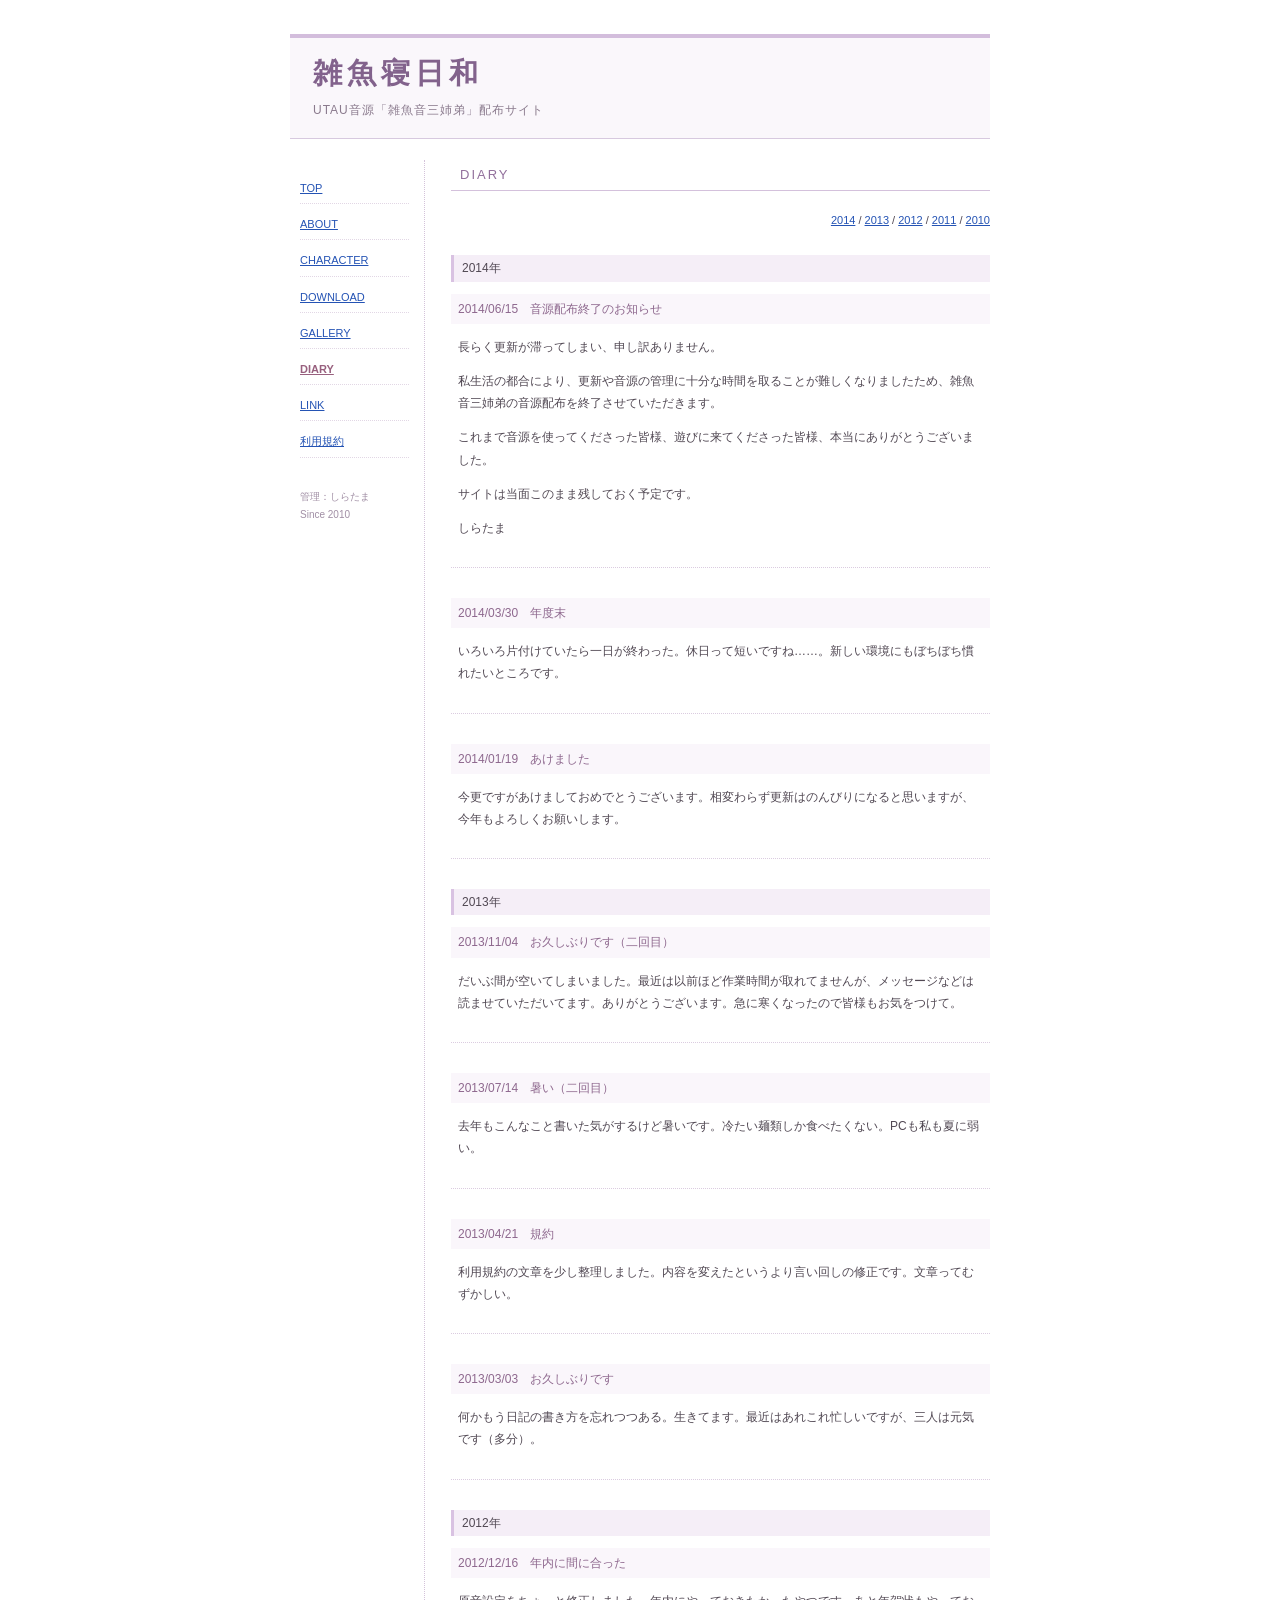
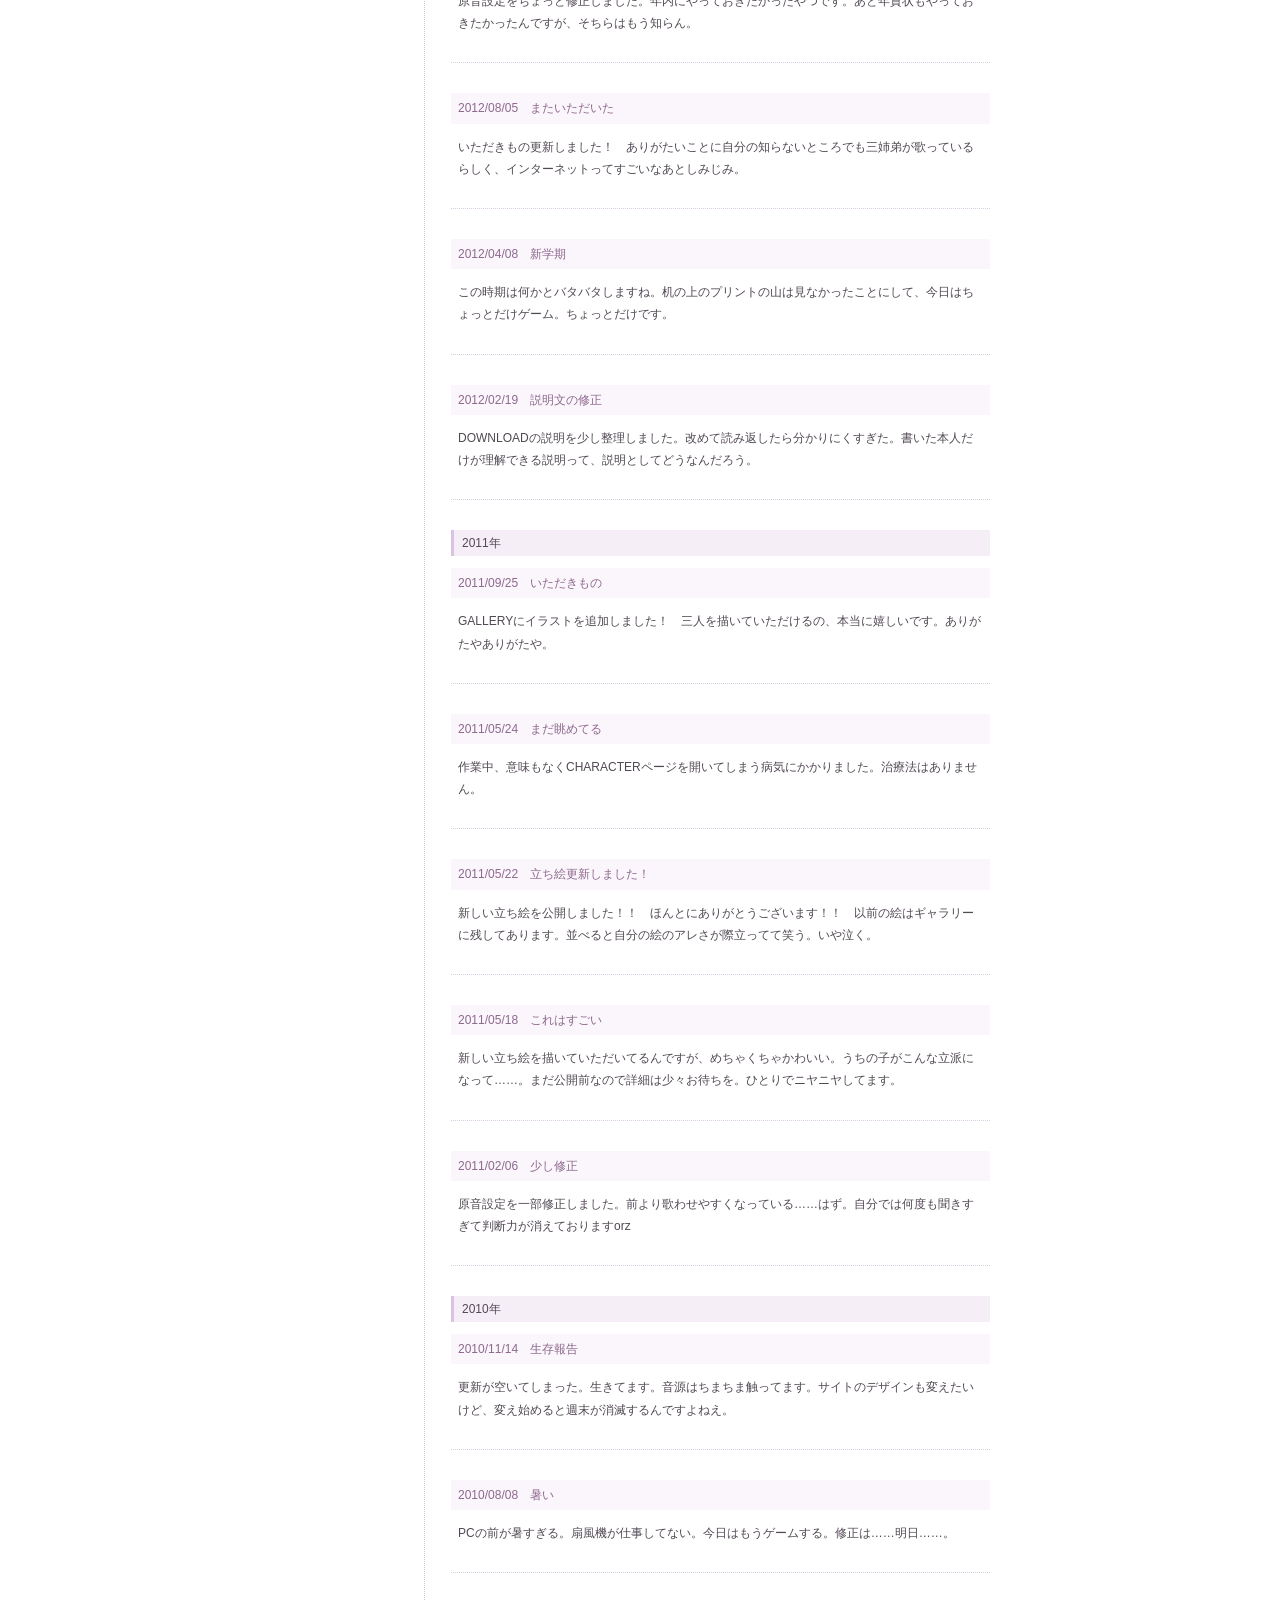
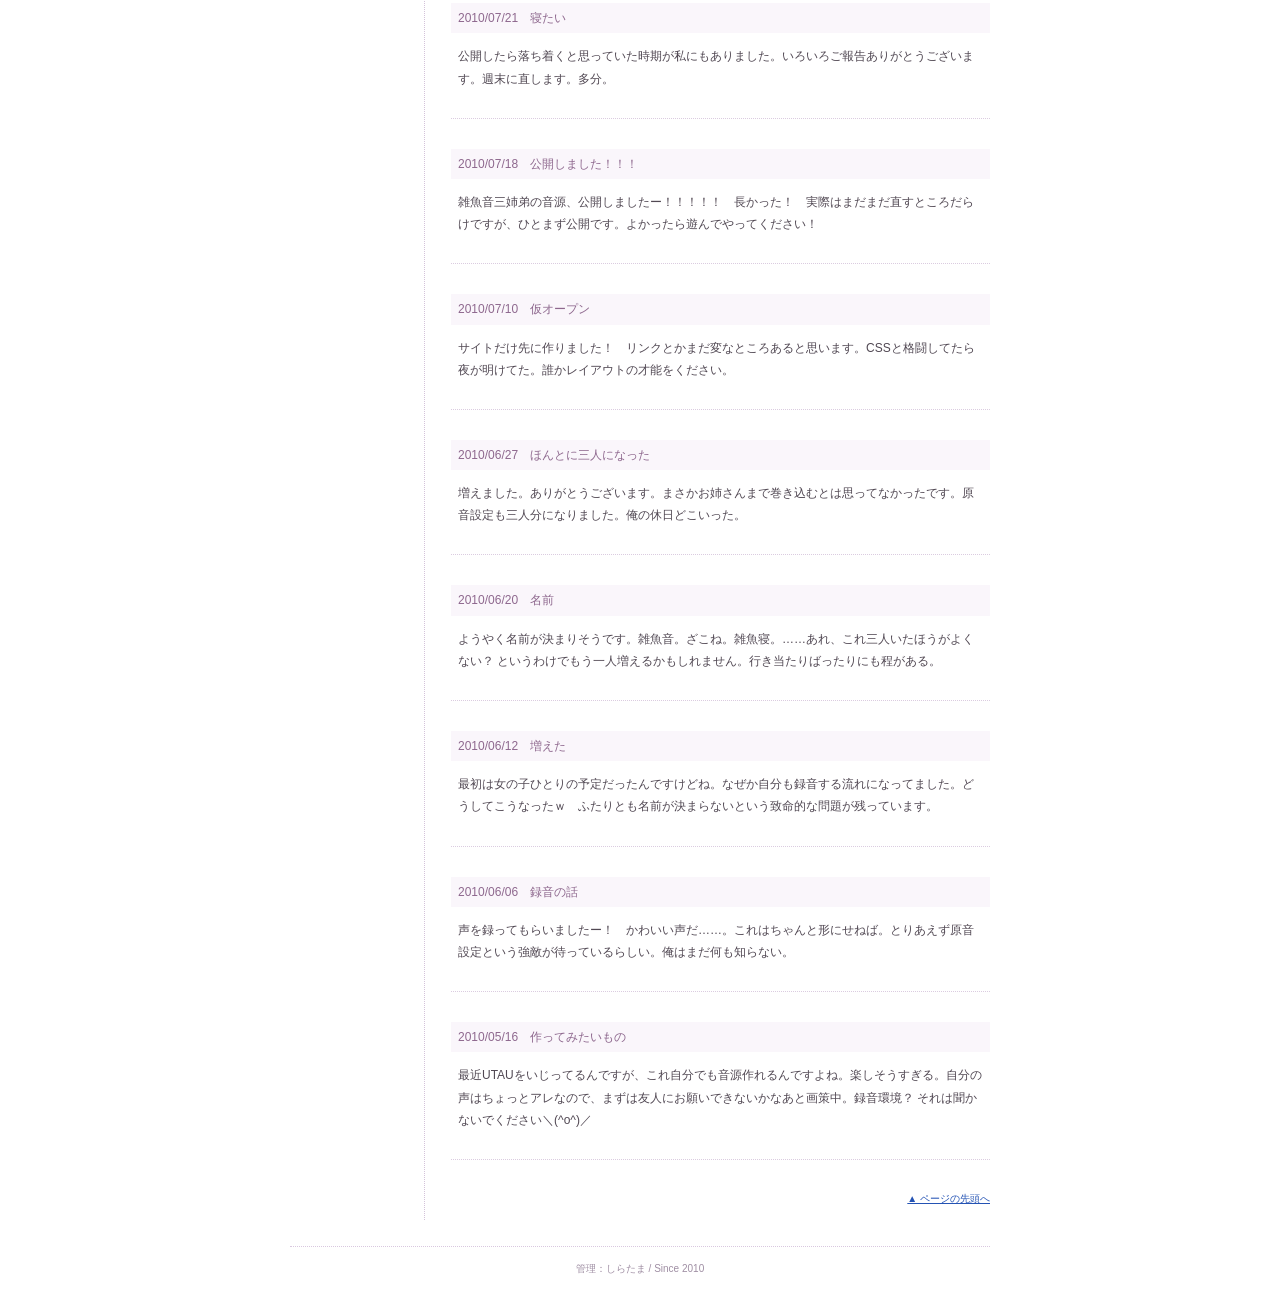
==== diary.html @ 74a1684f "Add unpublished Zakone Biyori review site with image slots" ====
<!doctype html>
<html lang="ja"><head><meta charset="utf-8"><meta name="viewport" content="width=device-width, initial-scale=1"><title>DIARY | 雑魚寝日和</title><link rel="stylesheet" href="style.css"><script src="images.js" defer></script></head>
<body><div class="site"><header><h1><a href="index.html">雑魚寝日和</a></h1><p>UTAU音源「雑魚音三姉弟」配布サイト</p></header><div class="columns"><aside><nav aria-label="メニュー"><ul><li><a href="index.html">TOP</a></li><li><a href="about.html">ABOUT</a></li><li><a href="character.html">CHARACTER</a></li><li><a href="download.html">DOWNLOAD</a></li><li><a href="gallery.html">GALLERY</a></li><li><a href="diary.html" aria-current="page">DIARY</a></li><li><a href="link.html">LINK</a></li><li><a href="terms.html">利用規約</a></li></ul></nav><p class="side-note">管理：しらたま<br>Since 2010</p></aside><main><div class="page-title">DIARY</div><div class="year-links"><a href="#year-2014">2014</a> / <a href="#year-2013">2013</a> / <a href="#year-2012">2012</a> / <a href="#year-2011">2011</a> / <a href="#year-2010">2010</a></div><h2 id="year-2014">2014年</h2><article id="entry-2014-06-15"><h3><time>2014/06/15</time>　音源配布終了のお知らせ</h3><p>長らく更新が滞ってしまい、申し訳ありません。</p><p>私生活の都合により、更新や音源の管理に十分な時間を取ることが難しくなりましたため、雑魚音三姉弟の音源配布を終了させていただきます。</p><p>これまで音源を使ってくださった皆様、遊びに来てくださった皆様、本当にありがとうございました。</p><p>サイトは当面このまま残しておく予定です。</p><p>しらたま</p></article><article id="entry-2014-03-30"><h3><time>2014/03/30</time>　年度末</h3><p>いろいろ片付けていたら一日が終わった。休日って短いですね……。新しい環境にもぼちぼち慣れたいところです。</p></article><article id="entry-2014-01-19"><h3><time>2014/01/19</time>　あけました</h3><p>今更ですがあけましておめでとうございます。相変わらず更新はのんびりになると思いますが、今年もよろしくお願いします。</p></article><h2 id="year-2013">2013年</h2><article id="entry-2013-11-04"><h3><time>2013/11/04</time>　お久しぶりです（二回目）</h3><p>だいぶ間が空いてしまいました。最近は以前ほど作業時間が取れてませんが、メッセージなどは読ませていただいてます。ありがとうございます。急に寒くなったので皆様もお気をつけて。</p></article><article id="entry-2013-07-14"><h3><time>2013/07/14</time>　暑い（二回目）</h3><p>去年もこんなこと書いた気がするけど暑いです。冷たい麺類しか食べたくない。PCも私も夏に弱い。</p></article><article id="entry-2013-04-21"><h3><time>2013/04/21</time>　規約</h3><p>利用規約の文章を少し整理しました。内容を変えたというより言い回しの修正です。文章ってむずかしい。</p></article><article id="entry-2013-03-03"><h3><time>2013/03/03</time>　お久しぶりです</h3><p>何かもう日記の書き方を忘れつつある。生きてます。最近はあれこれ忙しいですが、三人は元気です（多分）。</p></article><h2 id="year-2012">2012年</h2><article id="entry-2012-12-16"><h3><time>2012/12/16</time>　年内に間に合った</h3><p>原音設定をちょっと修正しました。年内にやっておきたかったやつです。あと年賀状もやっておきたかったんですが、そちらはもう知らん。</p></article><article id="entry-2012-08-05"><h3><time>2012/08/05</time>　またいただいた</h3><p>いただきもの更新しました！　ありがたいことに自分の知らないところでも三姉弟が歌っているらしく、インターネットってすごいなあとしみじみ。</p></article><article id="entry-2012-04-08"><h3><time>2012/04/08</time>　新学期</h3><p>この時期は何かとバタバタしますね。机の上のプリントの山は見なかったことにして、今日はちょっとだけゲーム。ちょっとだけです。</p></article><article id="entry-2012-02-19"><h3><time>2012/02/19</time>　説明文の修正</h3><p>DOWNLOADの説明を少し整理しました。改めて読み返したら分かりにくすぎた。書いた本人だけが理解できる説明って、説明としてどうなんだろう。</p></article><h2 id="year-2011">2011年</h2><article id="entry-2011-09-25"><h3><time>2011/09/25</time>　いただきもの</h3><p>GALLERYにイラストを追加しました！　三人を描いていただけるの、本当に嬉しいです。ありがたやありがたや。</p></article><article id="entry-2011-05-24"><h3><time>2011/05/24</time>　まだ眺めてる</h3><p>作業中、意味もなくCHARACTERページを開いてしまう病気にかかりました。治療法はありません。</p></article><article id="entry-2011-05-22"><h3><time>2011/05/22</time>　立ち絵更新しました！</h3><p>新しい立ち絵を公開しました！！　ほんとにありがとうございます！！　以前の絵はギャラリーに残してあります。並べると自分の絵のアレさが際立ってて笑う。いや泣く。</p></article><article id="entry-2011-05-18"><h3><time>2011/05/18</time>　これはすごい</h3><p>新しい立ち絵を描いていただいてるんですが、めちゃくちゃかわいい。うちの子がこんな立派になって……。まだ公開前なので詳細は少々お待ちを。ひとりでニヤニヤしてます。</p></article><article id="entry-2011-02-06"><h3><time>2011/02/06</time>　少し修正</h3><p>原音設定を一部修正しました。前より歌わせやすくなっている……はず。自分では何度も聞きすぎて判断力が消えておりますorz</p></article><h2 id="year-2010">2010年</h2><article id="entry-2010-11-14"><h3><time>2010/11/14</time>　生存報告</h3><p>更新が空いてしまった。生きてます。音源はちまちま触ってます。サイトのデザインも変えたいけど、変え始めると週末が消滅するんですよねえ。</p></article><article id="entry-2010-08-08"><h3><time>2010/08/08</time>　暑い</h3><p>PCの前が暑すぎる。扇風機が仕事してない。今日はもうゲームする。修正は……明日……。</p></article><article id="entry-2010-07-21"><h3><time>2010/07/21</time>　寝たい</h3><p>公開したら落ち着くと思っていた時期が私にもありました。いろいろご報告ありがとうございます。週末に直します。多分。</p></article><article id="entry-2010-07-18"><h3><time>2010/07/18</time>　公開しました！！！</h3><p>雑魚音三姉弟の音源、公開しましたー！！！！！　長かった！　実際はまだまだ直すところだらけですが、ひとまず公開です。よかったら遊んでやってください！</p></article><article id="entry-2010-07-10"><h3><time>2010/07/10</time>　仮オープン</h3><p>サイトだけ先に作りました！　リンクとかまだ変なところあると思います。CSSと格闘してたら夜が明けてた。誰かレイアウトの才能をください。</p></article><article id="entry-2010-06-27"><h3><time>2010/06/27</time>　ほんとに三人になった</h3><p>増えました。ありがとうございます。まさかお姉さんまで巻き込むとは思ってなかったです。原音設定も三人分になりました。俺の休日どこいった。</p></article><article id="entry-2010-06-20"><h3><time>2010/06/20</time>　名前</h3><p>ようやく名前が決まりそうです。雑魚音。ざこね。雑魚寝。……あれ、これ三人いたほうがよくない？ というわけでもう一人増えるかもしれません。行き当たりばったりにも程がある。</p></article><article id="entry-2010-06-12"><h3><time>2010/06/12</time>　増えた</h3><p>最初は女の子ひとりの予定だったんですけどね。なぜか自分も録音する流れになってました。どうしてこうなったｗ　ふたりとも名前が決まらないという致命的な問題が残っています。</p></article><article id="entry-2010-06-06"><h3><time>2010/06/06</time>　録音の話</h3><p>声を録ってもらいましたー！　かわいい声だ……。これはちゃんと形にせねば。とりあえず原音設定という強敵が待っているらしい。俺はまだ何も知らない。</p></article><article id="entry-2010-05-16"><h3><time>2010/05/16</time>　作ってみたいもの</h3><p>最近UTAUをいじってるんですが、これ自分でも音源作れるんですよね。楽しそうすぎる。自分の声はちょっとアレなので、まずは友人にお願いできないかなあと画策中。録音環境？ それは聞かないでください＼(^o^)／</p></article><p class="back"><a href="#">▲ ページの先頭へ</a></p></main></div><footer>管理：しらたま / Since 2010</footer></div></body></html>
---- style.css ----
*{box-sizing:border-box}html{background:#fff}body{margin:0;color:#514853;font:12px/1.85 "MS PGothic","ＭＳ Ｐゴシック",sans-serif}a{color:#2453b4;text-decoration:underline}a:visited{color:#7956a0}a:hover{color:#b96491}a:focus-visible{outline:2px solid #886398;outline-offset:3px}.site{width:700px;max-width:calc(100% - 20px);margin:34px auto 20px}header{height:105px;padding:5px 23px;border-top:4px solid #d3bddc;border-bottom:1px solid #d7c9df;background:#faf7fb}h1{margin:4px 0 0;font:bold 29px/1.8 serif;letter-spacing:5px}h1 a,h1 a:visited{color:#82628c;text-decoration:none}header p{margin:0;color:#8a7a8d;letter-spacing:1px}.columns{display:flex;align-items:stretch;margin-top:21px}aside{width:135px;flex-shrink:0;padding:8px 15px 0 10px;border-right:1px dotted #d4c3da}nav ul{margin:0;padding:0;list-style:none}nav li{padding:4px 0;border-bottom:1px dotted #e2d7e5}nav a{font-size:11px}nav a[aria-current]{color:#98607e;font-weight:bold}.side-note{margin-top:30px;font-size:10px;color:#a18fa5}main{width:565px;min-width:0;padding:0 0 0 26px}.page-title{padding:3px 9px;margin-bottom:19px;color:#92709c;border-bottom:1px solid #d4c1dc;font-size:13px;letter-spacing:2px}h2{margin:25px 0 11px;padding:2px 8px;background:#f5eef7;border-left:3px solid #d9c2e2;font-size:12px;font-weight:normal}p{margin:12px 0}figure{margin:0}.picture{border:1px solid #e1d7e5;background:#fcfafc;display:flex;align-items:center;justify-content:center;overflow:hidden}.wide{width:100%;height:177px}.image-slot{color:#b3a3ba;font-size:11px;letter-spacing:2px}.picture img{display:block;max-width:100%;max-height:100%;object-fit:contain}.picture.loaded{border:0;background:transparent}.notice{padding:2px 12px 8px;border:1px dotted #dfc6d4;background:#fffcfd}.notice p{margin:10px 0}.history{height:146px;overflow:auto;border:1px solid #ddd0e1;padding:7px 10px;font-size:11px}.history p{margin:2px 0}.character{margin-bottom:35px}.portrait{height:265px;width:200px;margin:12px auto}.character p{margin:16px 0}table{width:100%;border-collapse:collapse;font-size:11px;margin-top:24px}th,td{border:1px solid #dbcedf;padding:7px}th{background:#f7f0f8;font-weight:normal}.ended{color:#9a7c8b}.year-links{text-align:right;font-size:11px}article{margin-bottom:30px;padding-bottom:16px;border-bottom:1px dotted #dbcce0}h3{font-size:12px;font-weight:normal;color:#8e688e;background:#faf6fb;padding:4px 7px}article p{padding:0 7px}.banner{width:200px;height:40px;margin:20px 0}.small-banner{width:88px;height:31px;margin:18px 0}.back{text-align:right;margin-top:28px;font-size:10px}footer{text-align:center;border-top:1px dotted #d9c8df;color:#9f8ea3;font-size:10px;margin-top:26px;padding:13px}li{margin:5px 0}@media(max-width:520px){.site{margin-top:15px}aside{width:105px;padding-left:2px;padding-right:10px}main{flex:1;padding-left:15px}.wide{height:130px}h1{font-size:25px}header{padding-left:14px}.portrait{max-width:100%}th,td{padding:4px}.history{height:166px}}
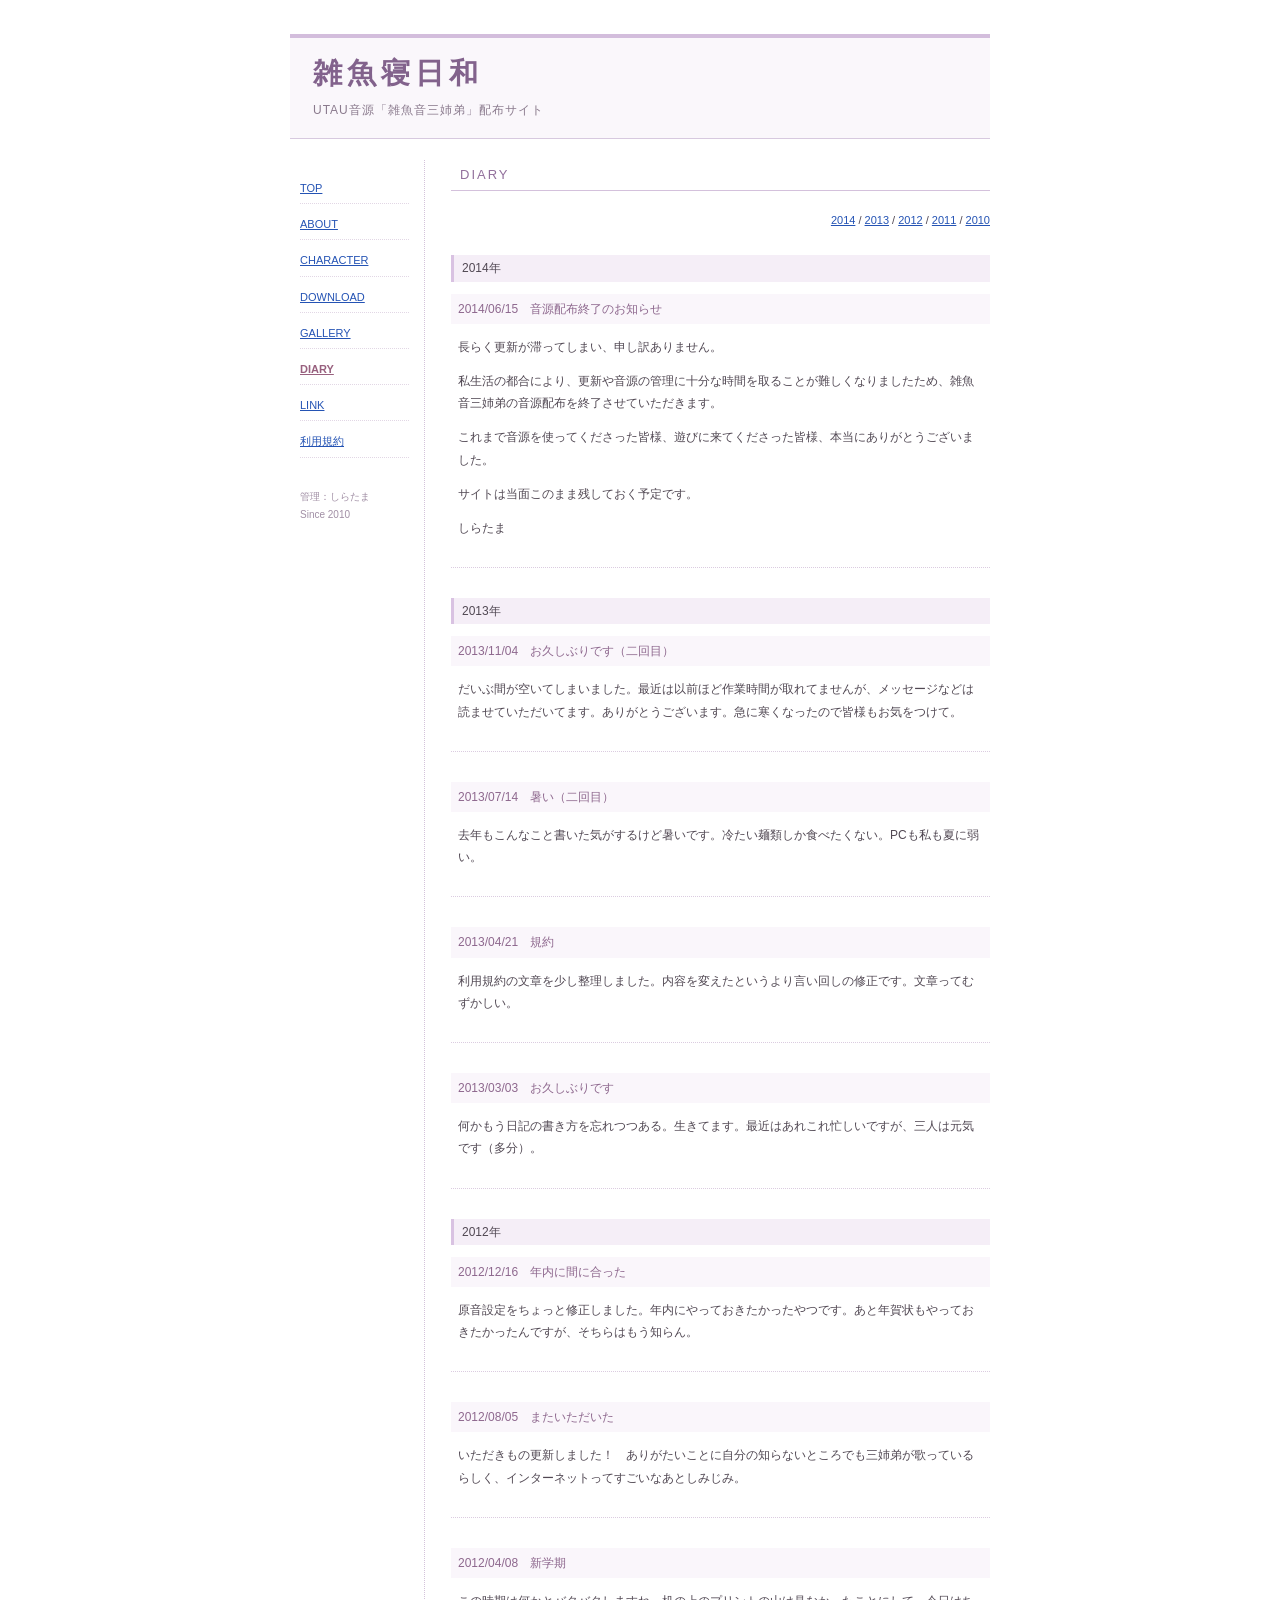
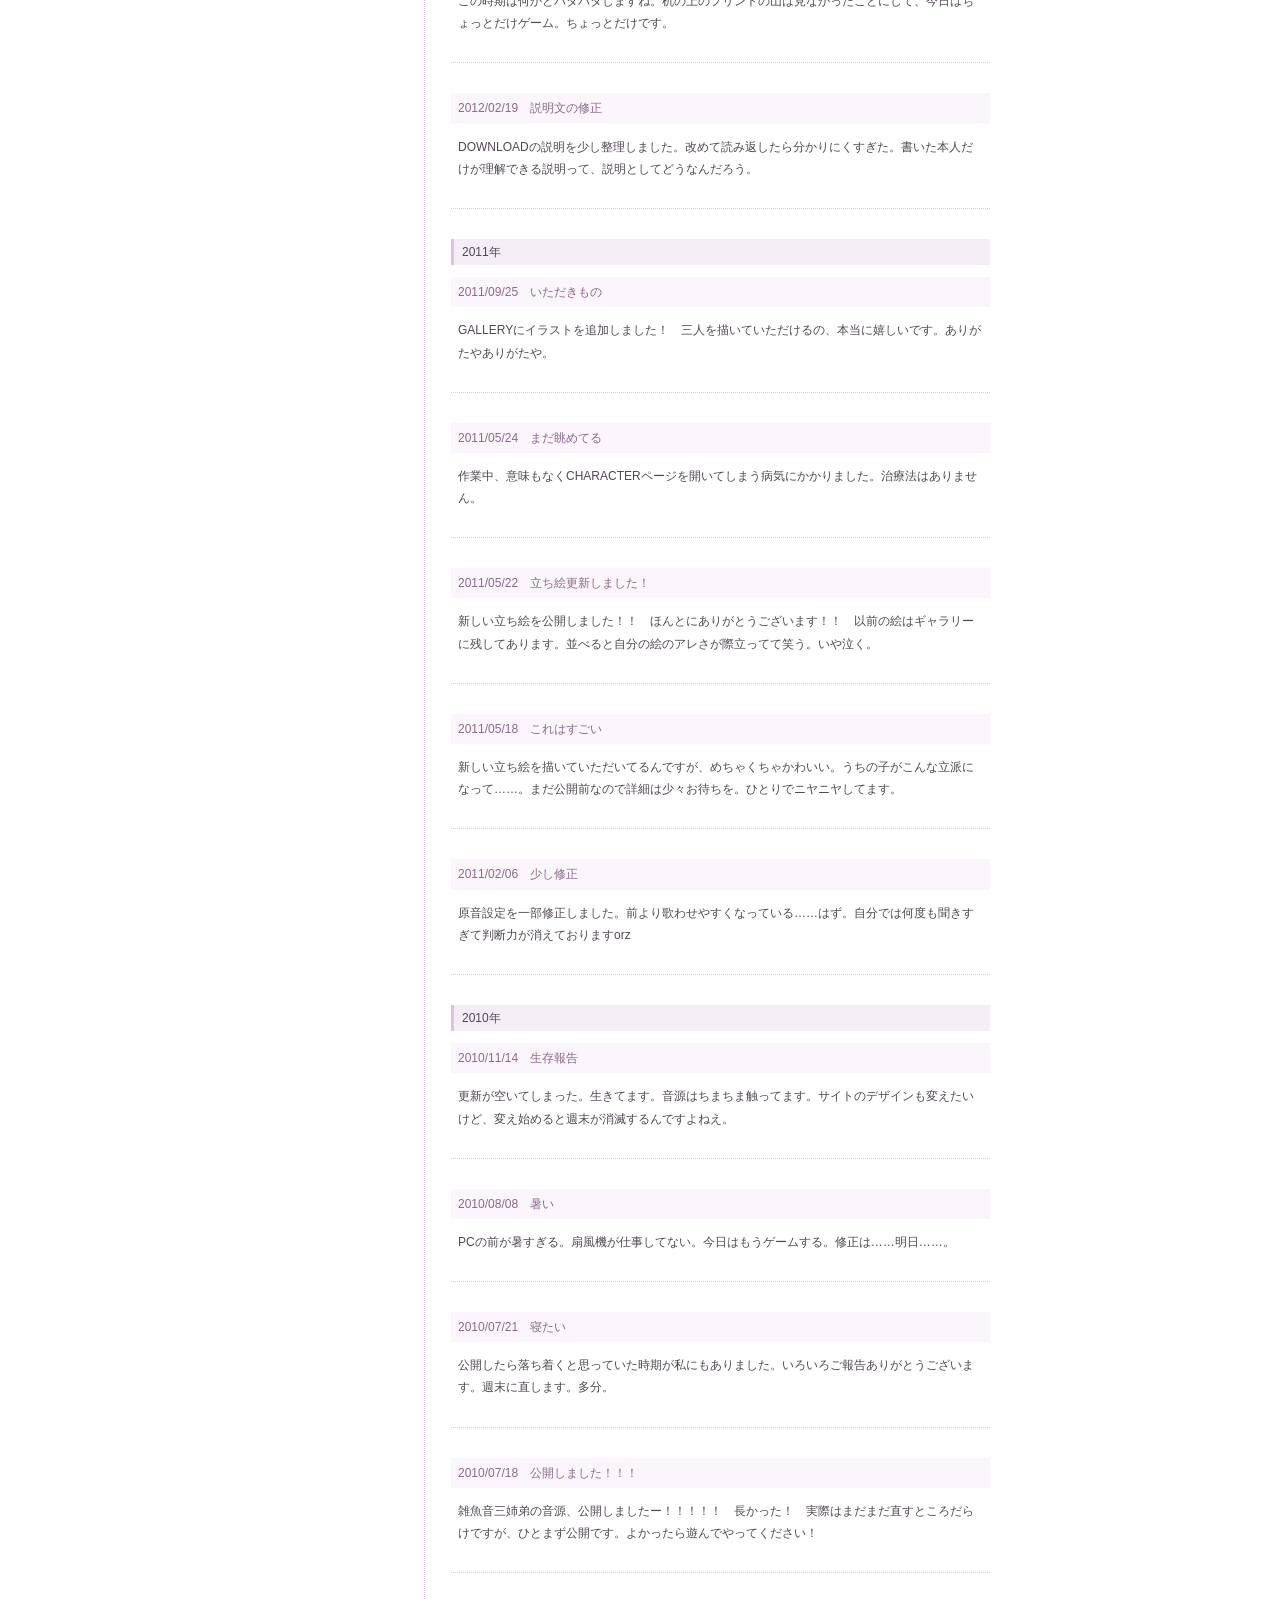
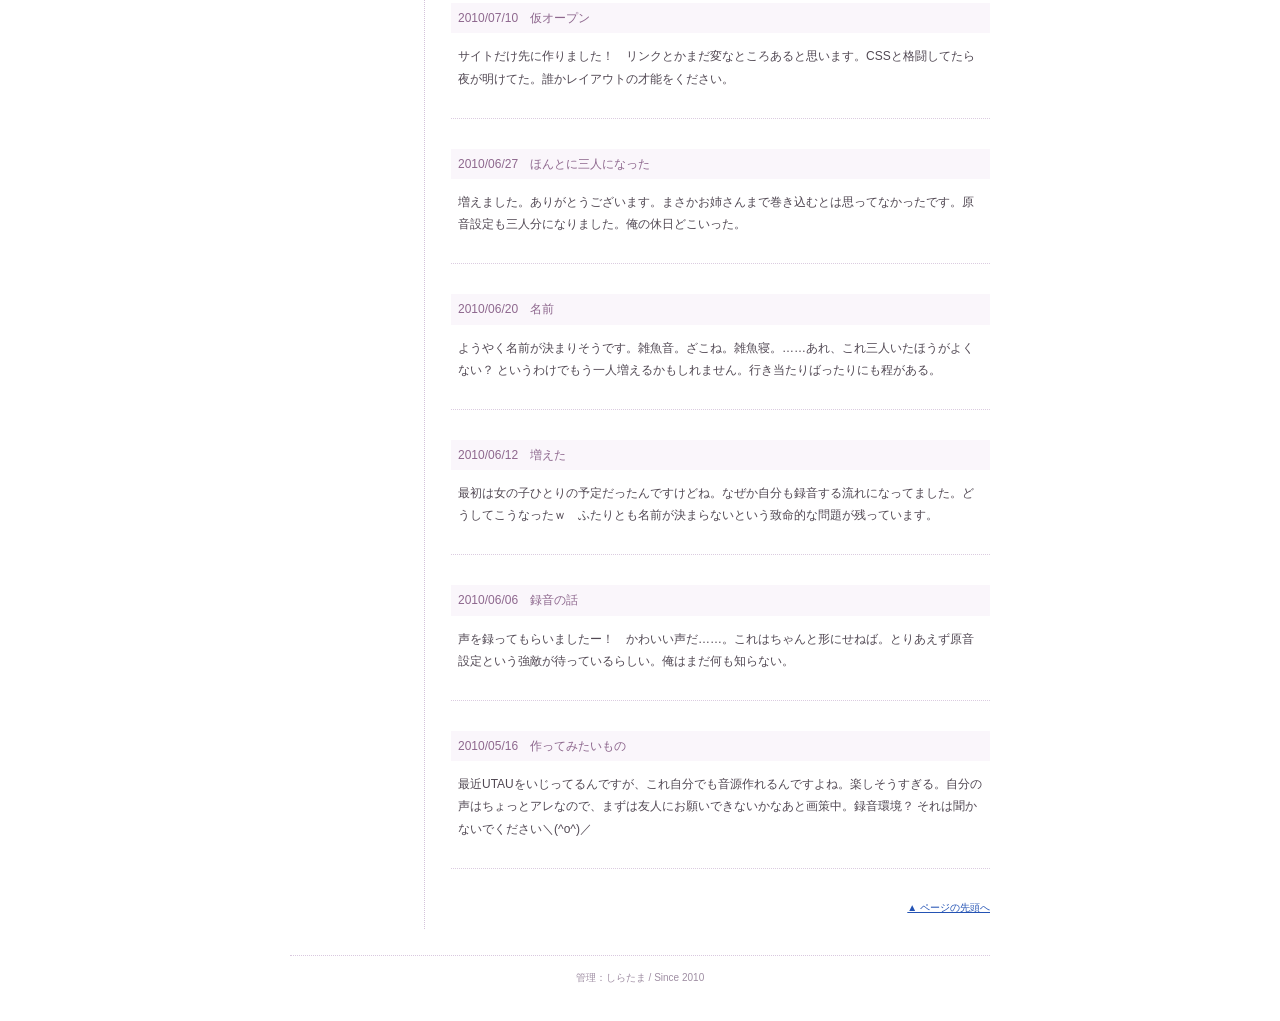
==== commit b00e2a92: "Add retro banners, remove two diary entries, and use broken link destinations" ====
--- a/diary.html
+++ b/diary.html
@@ -1,3 +1,3 @@
 <!doctype html>
 <html lang="ja"><head><meta charset="utf-8"><meta name="viewport" content="width=device-width, initial-scale=1"><title>DIARY | 雑魚寝日和</title><link rel="stylesheet" href="style.css"><script src="images.js" defer></script></head>
-<body><div class="site"><header><h1><a href="index.html">雑魚寝日和</a></h1><p>UTAU音源「雑魚音三姉弟」配布サイト</p></header><div class="columns"><aside><nav aria-label="メニュー"><ul><li><a href="index.html">TOP</a></li><li><a href="about.html">ABOUT</a></li><li><a href="character.html">CHARACTER</a></li><li><a href="download.html">DOWNLOAD</a></li><li><a href="gallery.html">GALLERY</a></li><li><a href="diary.html" aria-current="page">DIARY</a></li><li><a href="link.html">LINK</a></li><li><a href="terms.html">利用規約</a></li></ul></nav><p class="side-note">管理：しらたま<br>Since 2010</p></aside><main><div class="page-title">DIARY</div><div class="year-links"><a href="#year-2014">2014</a> / <a href="#year-2013">2013</a> / <a href="#year-2012">2012</a> / <a href="#year-2011">2011</a> / <a href="#year-2010">2010</a></div><h2 id="year-2014">2014年</h2><article id="entry-2014-06-15"><h3><time>2014/06/15</time>　音源配布終了のお知らせ</h3><p>長らく更新が滞ってしまい、申し訳ありません。</p><p>私生活の都合により、更新や音源の管理に十分な時間を取ることが難しくなりましたため、雑魚音三姉弟の音源配布を終了させていただきます。</p><p>これまで音源を使ってくださった皆様、遊びに来てくださった皆様、本当にありがとうございました。</p><p>サイトは当面このまま残しておく予定です。</p><p>しらたま</p></article><article id="entry-2014-03-30"><h3><time>2014/03/30</time>　年度末</h3><p>いろいろ片付けていたら一日が終わった。休日って短いですね……。新しい環境にもぼちぼち慣れたいところです。</p></article><article id="entry-2014-01-19"><h3><time>2014/01/19</time>　あけました</h3><p>今更ですがあけましておめでとうございます。相変わらず更新はのんびりになると思いますが、今年もよろしくお願いします。</p></article><h2 id="year-2013">2013年</h2><article id="entry-2013-11-04"><h3><time>2013/11/04</time>　お久しぶりです（二回目）</h3><p>だいぶ間が空いてしまいました。最近は以前ほど作業時間が取れてませんが、メッセージなどは読ませていただいてます。ありがとうございます。急に寒くなったので皆様もお気をつけて。</p></article><article id="entry-2013-07-14"><h3><time>2013/07/14</time>　暑い（二回目）</h3><p>去年もこんなこと書いた気がするけど暑いです。冷たい麺類しか食べたくない。PCも私も夏に弱い。</p></article><article id="entry-2013-04-21"><h3><time>2013/04/21</time>　規約</h3><p>利用規約の文章を少し整理しました。内容を変えたというより言い回しの修正です。文章ってむずかしい。</p></article><article id="entry-2013-03-03"><h3><time>2013/03/03</time>　お久しぶりです</h3><p>何かもう日記の書き方を忘れつつある。生きてます。最近はあれこれ忙しいですが、三人は元気です（多分）。</p></article><h2 id="year-2012">2012年</h2><article id="entry-2012-12-16"><h3><time>2012/12/16</time>　年内に間に合った</h3><p>原音設定をちょっと修正しました。年内にやっておきたかったやつです。あと年賀状もやっておきたかったんですが、そちらはもう知らん。</p></article><article id="entry-2012-08-05"><h3><time>2012/08/05</time>　またいただいた</h3><p>いただきもの更新しました！　ありがたいことに自分の知らないところでも三姉弟が歌っているらしく、インターネットってすごいなあとしみじみ。</p></article><article id="entry-2012-04-08"><h3><time>2012/04/08</time>　新学期</h3><p>この時期は何かとバタバタしますね。机の上のプリントの山は見なかったことにして、今日はちょっとだけゲーム。ちょっとだけです。</p></article><article id="entry-2012-02-19"><h3><time>2012/02/19</time>　説明文の修正</h3><p>DOWNLOADの説明を少し整理しました。改めて読み返したら分かりにくすぎた。書いた本人だけが理解できる説明って、説明としてどうなんだろう。</p></article><h2 id="year-2011">2011年</h2><article id="entry-2011-09-25"><h3><time>2011/09/25</time>　いただきもの</h3><p>GALLERYにイラストを追加しました！　三人を描いていただけるの、本当に嬉しいです。ありがたやありがたや。</p></article><article id="entry-2011-05-24"><h3><time>2011/05/24</time>　まだ眺めてる</h3><p>作業中、意味もなくCHARACTERページを開いてしまう病気にかかりました。治療法はありません。</p></article><article id="entry-2011-05-22"><h3><time>2011/05/22</time>　立ち絵更新しました！</h3><p>新しい立ち絵を公開しました！！　ほんとにありがとうございます！！　以前の絵はギャラリーに残してあります。並べると自分の絵のアレさが際立ってて笑う。いや泣く。</p></article><article id="entry-2011-05-18"><h3><time>2011/05/18</time>　これはすごい</h3><p>新しい立ち絵を描いていただいてるんですが、めちゃくちゃかわいい。うちの子がこんな立派になって……。まだ公開前なので詳細は少々お待ちを。ひとりでニヤニヤしてます。</p></article><article id="entry-2011-02-06"><h3><time>2011/02/06</time>　少し修正</h3><p>原音設定を一部修正しました。前より歌わせやすくなっている……はず。自分では何度も聞きすぎて判断力が消えておりますorz</p></article><h2 id="year-2010">2010年</h2><article id="entry-2010-11-14"><h3><time>2010/11/14</time>　生存報告</h3><p>更新が空いてしまった。生きてます。音源はちまちま触ってます。サイトのデザインも変えたいけど、変え始めると週末が消滅するんですよねえ。</p></article><article id="entry-2010-08-08"><h3><time>2010/08/08</time>　暑い</h3><p>PCの前が暑すぎる。扇風機が仕事してない。今日はもうゲームする。修正は……明日……。</p></article><article id="entry-2010-07-21"><h3><time>2010/07/21</time>　寝たい</h3><p>公開したら落ち着くと思っていた時期が私にもありました。いろいろご報告ありがとうございます。週末に直します。多分。</p></article><article id="entry-2010-07-18"><h3><time>2010/07/18</time>　公開しました！！！</h3><p>雑魚音三姉弟の音源、公開しましたー！！！！！　長かった！　実際はまだまだ直すところだらけですが、ひとまず公開です。よかったら遊んでやってください！</p></article><article id="entry-2010-07-10"><h3><time>2010/07/10</time>　仮オープン</h3><p>サイトだけ先に作りました！　リンクとかまだ変なところあると思います。CSSと格闘してたら夜が明けてた。誰かレイアウトの才能をください。</p></article><article id="entry-2010-06-27"><h3><time>2010/06/27</time>　ほんとに三人になった</h3><p>増えました。ありがとうございます。まさかお姉さんまで巻き込むとは思ってなかったです。原音設定も三人分になりました。俺の休日どこいった。</p></article><article id="entry-2010-06-20"><h3><time>2010/06/20</time>　名前</h3><p>ようやく名前が決まりそうです。雑魚音。ざこね。雑魚寝。……あれ、これ三人いたほうがよくない？ というわけでもう一人増えるかもしれません。行き当たりばったりにも程がある。</p></article><article id="entry-2010-06-12"><h3><time>2010/06/12</time>　増えた</h3><p>最初は女の子ひとりの予定だったんですけどね。なぜか自分も録音する流れになってました。どうしてこうなったｗ　ふたりとも名前が決まらないという致命的な問題が残っています。</p></article><article id="entry-2010-06-06"><h3><time>2010/06/06</time>　録音の話</h3><p>声を録ってもらいましたー！　かわいい声だ……。これはちゃんと形にせねば。とりあえず原音設定という強敵が待っているらしい。俺はまだ何も知らない。</p></article><article id="entry-2010-05-16"><h3><time>2010/05/16</time>　作ってみたいもの</h3><p>最近UTAUをいじってるんですが、これ自分でも音源作れるんですよね。楽しそうすぎる。自分の声はちょっとアレなので、まずは友人にお願いできないかなあと画策中。録音環境？ それは聞かないでください＼(^o^)／</p></article><p class="back"><a href="#">▲ ページの先頭へ</a></p></main></div><footer>管理：しらたま / Since 2010</footer></div></body></html>+<body><div class="site"><header><h1><a href="index.html">雑魚寝日和</a></h1><p>UTAU音源「雑魚音三姉弟」配布サイト</p></header><div class="columns"><aside><nav aria-label="メニュー"><ul><li><a href="index.html">TOP</a></li><li><a href="about.html">ABOUT</a></li><li><a href="character.html">CHARACTER</a></li><li><a href="download.html">DOWNLOAD</a></li><li><a href="gallery.html">GALLERY</a></li><li><a href="diary.html" aria-current="page">DIARY</a></li><li><a href="link.html">LINK</a></li><li><a href="terms.html">利用規約</a></li></ul></nav><p class="side-note">管理：しらたま<br>Since 2010</p></aside><main><div class="page-title">DIARY</div><div class="year-links"><a href="#year-2014">2014</a> / <a href="#year-2013">2013</a> / <a href="#year-2012">2012</a> / <a href="#year-2011">2011</a> / <a href="#year-2010">2010</a></div><h2 id="year-2014">2014年</h2><article id="entry-2014-06-15"><h3><time>2014/06/15</time>　音源配布終了のお知らせ</h3><p>長らく更新が滞ってしまい、申し訳ありません。</p><p>私生活の都合により、更新や音源の管理に十分な時間を取ることが難しくなりましたため、雑魚音三姉弟の音源配布を終了させていただきます。</p><p>これまで音源を使ってくださった皆様、遊びに来てくださった皆様、本当にありがとうございました。</p><p>サイトは当面このまま残しておく予定です。</p><p>しらたま</p></article><h2 id="year-2013">2013年</h2><article id="entry-2013-11-04"><h3><time>2013/11/04</time>　お久しぶりです（二回目）</h3><p>だいぶ間が空いてしまいました。最近は以前ほど作業時間が取れてませんが、メッセージなどは読ませていただいてます。ありがとうございます。急に寒くなったので皆様もお気をつけて。</p></article><article id="entry-2013-07-14"><h3><time>2013/07/14</time>　暑い（二回目）</h3><p>去年もこんなこと書いた気がするけど暑いです。冷たい麺類しか食べたくない。PCも私も夏に弱い。</p></article><article id="entry-2013-04-21"><h3><time>2013/04/21</time>　規約</h3><p>利用規約の文章を少し整理しました。内容を変えたというより言い回しの修正です。文章ってむずかしい。</p></article><article id="entry-2013-03-03"><h3><time>2013/03/03</time>　お久しぶりです</h3><p>何かもう日記の書き方を忘れつつある。生きてます。最近はあれこれ忙しいですが、三人は元気です（多分）。</p></article><h2 id="year-2012">2012年</h2><article id="entry-2012-12-16"><h3><time>2012/12/16</time>　年内に間に合った</h3><p>原音設定をちょっと修正しました。年内にやっておきたかったやつです。あと年賀状もやっておきたかったんですが、そちらはもう知らん。</p></article><article id="entry-2012-08-05"><h3><time>2012/08/05</time>　またいただいた</h3><p>いただきもの更新しました！　ありがたいことに自分の知らないところでも三姉弟が歌っているらしく、インターネットってすごいなあとしみじみ。</p></article><article id="entry-2012-04-08"><h3><time>2012/04/08</time>　新学期</h3><p>この時期は何かとバタバタしますね。机の上のプリントの山は見なかったことにして、今日はちょっとだけゲーム。ちょっとだけです。</p></article><article id="entry-2012-02-19"><h3><time>2012/02/19</time>　説明文の修正</h3><p>DOWNLOADの説明を少し整理しました。改めて読み返したら分かりにくすぎた。書いた本人だけが理解できる説明って、説明としてどうなんだろう。</p></article><h2 id="year-2011">2011年</h2><article id="entry-2011-09-25"><h3><time>2011/09/25</time>　いただきもの</h3><p>GALLERYにイラストを追加しました！　三人を描いていただけるの、本当に嬉しいです。ありがたやありがたや。</p></article><article id="entry-2011-05-24"><h3><time>2011/05/24</time>　まだ眺めてる</h3><p>作業中、意味もなくCHARACTERページを開いてしまう病気にかかりました。治療法はありません。</p></article><article id="entry-2011-05-22"><h3><time>2011/05/22</time>　立ち絵更新しました！</h3><p>新しい立ち絵を公開しました！！　ほんとにありがとうございます！！　以前の絵はギャラリーに残してあります。並べると自分の絵のアレさが際立ってて笑う。いや泣く。</p></article><article id="entry-2011-05-18"><h3><time>2011/05/18</time>　これはすごい</h3><p>新しい立ち絵を描いていただいてるんですが、めちゃくちゃかわいい。うちの子がこんな立派になって……。まだ公開前なので詳細は少々お待ちを。ひとりでニヤニヤしてます。</p></article><article id="entry-2011-02-06"><h3><time>2011/02/06</time>　少し修正</h3><p>原音設定を一部修正しました。前より歌わせやすくなっている……はず。自分では何度も聞きすぎて判断力が消えておりますorz</p></article><h2 id="year-2010">2010年</h2><article id="entry-2010-11-14"><h3><time>2010/11/14</time>　生存報告</h3><p>更新が空いてしまった。生きてます。音源はちまちま触ってます。サイトのデザインも変えたいけど、変え始めると週末が消滅するんですよねえ。</p></article><article id="entry-2010-08-08"><h3><time>2010/08/08</time>　暑い</h3><p>PCの前が暑すぎる。扇風機が仕事してない。今日はもうゲームする。修正は……明日……。</p></article><article id="entry-2010-07-21"><h3><time>2010/07/21</time>　寝たい</h3><p>公開したら落ち着くと思っていた時期が私にもありました。いろいろご報告ありがとうございます。週末に直します。多分。</p></article><article id="entry-2010-07-18"><h3><time>2010/07/18</time>　公開しました！！！</h3><p>雑魚音三姉弟の音源、公開しましたー！！！！！　長かった！　実際はまだまだ直すところだらけですが、ひとまず公開です。よかったら遊んでやってください！</p></article><article id="entry-2010-07-10"><h3><time>2010/07/10</time>　仮オープン</h3><p>サイトだけ先に作りました！　リンクとかまだ変なところあると思います。CSSと格闘してたら夜が明けてた。誰かレイアウトの才能をください。</p></article><article id="entry-2010-06-27"><h3><time>2010/06/27</time>　ほんとに三人になった</h3><p>増えました。ありがとうございます。まさかお姉さんまで巻き込むとは思ってなかったです。原音設定も三人分になりました。俺の休日どこいった。</p></article><article id="entry-2010-06-20"><h3><time>2010/06/20</time>　名前</h3><p>ようやく名前が決まりそうです。雑魚音。ざこね。雑魚寝。……あれ、これ三人いたほうがよくない？ というわけでもう一人増えるかもしれません。行き当たりばったりにも程がある。</p></article><article id="entry-2010-06-12"><h3><time>2010/06/12</time>　増えた</h3><p>最初は女の子ひとりの予定だったんですけどね。なぜか自分も録音する流れになってました。どうしてこうなったｗ　ふたりとも名前が決まらないという致命的な問題が残っています。</p></article><article id="entry-2010-06-06"><h3><time>2010/06/06</time>　録音の話</h3><p>声を録ってもらいましたー！　かわいい声だ……。これはちゃんと形にせねば。とりあえず原音設定という強敵が待っているらしい。俺はまだ何も知らない。</p></article><article id="entry-2010-05-16"><h3><time>2010/05/16</time>　作ってみたいもの</h3><p>最近UTAUをいじってるんですが、これ自分でも音源作れるんですよね。楽しそうすぎる。自分の声はちょっとアレなので、まずは友人にお願いできないかなあと画策中。録音環境？ それは聞かないでください＼(^o^)／</p></article><p class="back"><a href="#">▲ ページの先頭へ</a></p></main></div><footer>管理：しらたま / Since 2010</footer></div></body></html>
--- a/style.css
+++ b/style.css
@@ -1 +1,6 @@
-*{box-sizing:border-box}html{background:#fff}body{margin:0;color:#514853;font:12px/1.85 "MS PGothic","ＭＳ Ｐゴシック",sans-serif}a{color:#2453b4;text-decoration:underline}a:visited{color:#7956a0}a:hover{color:#b96491}a:focus-visible{outline:2px solid #886398;outline-offset:3px}.site{width:700px;max-width:calc(100% - 20px);margin:34px auto 20px}header{height:105px;padding:5px 23px;border-top:4px solid #d3bddc;border-bottom:1px solid #d7c9df;background:#faf7fb}h1{margin:4px 0 0;font:bold 29px/1.8 serif;letter-spacing:5px}h1 a,h1 a:visited{color:#82628c;text-decoration:none}header p{margin:0;color:#8a7a8d;letter-spacing:1px}.columns{display:flex;align-items:stretch;margin-top:21px}aside{width:135px;flex-shrink:0;padding:8px 15px 0 10px;border-right:1px dotted #d4c3da}nav ul{margin:0;padding:0;list-style:none}nav li{padding:4px 0;border-bottom:1px dotted #e2d7e5}nav a{font-size:11px}nav a[aria-current]{color:#98607e;font-weight:bold}.side-note{margin-top:30px;font-size:10px;color:#a18fa5}main{width:565px;min-width:0;padding:0 0 0 26px}.page-title{padding:3px 9px;margin-bottom:19px;color:#92709c;border-bottom:1px solid #d4c1dc;font-size:13px;letter-spacing:2px}h2{margin:25px 0 11px;padding:2px 8px;background:#f5eef7;border-left:3px solid #d9c2e2;font-size:12px;font-weight:normal}p{margin:12px 0}figure{margin:0}.picture{border:1px solid #e1d7e5;background:#fcfafc;display:flex;align-items:center;justify-content:center;overflow:hidden}.wide{width:100%;height:177px}.image-slot{color:#b3a3ba;font-size:11px;letter-spacing:2px}.picture img{display:block;max-width:100%;max-height:100%;object-fit:contain}.picture.loaded{border:0;background:transparent}.notice{padding:2px 12px 8px;border:1px dotted #dfc6d4;background:#fffcfd}.notice p{margin:10px 0}.history{height:146px;overflow:auto;border:1px solid #ddd0e1;padding:7px 10px;font-size:11px}.history p{margin:2px 0}.character{margin-bottom:35px}.portrait{height:265px;width:200px;margin:12px auto}.character p{margin:16px 0}table{width:100%;border-collapse:collapse;font-size:11px;margin-top:24px}th,td{border:1px solid #dbcedf;padding:7px}th{background:#f7f0f8;font-weight:normal}.ended{color:#9a7c8b}.year-links{text-align:right;font-size:11px}article{margin-bottom:30px;padding-bottom:16px;border-bottom:1px dotted #dbcce0}h3{font-size:12px;font-weight:normal;color:#8e688e;background:#faf6fb;padding:4px 7px}article p{padding:0 7px}.banner{width:200px;height:40px;margin:20px 0}.small-banner{width:88px;height:31px;margin:18px 0}.back{text-align:right;margin-top:28px;font-size:10px}footer{text-align:center;border-top:1px dotted #d9c8df;color:#9f8ea3;font-size:10px;margin-top:26px;padding:13px}li{margin:5px 0}@media(max-width:520px){.site{margin-top:15px}aside{width:105px;padding-left:2px;padding-right:10px}main{flex:1;padding-left:15px}.wide{height:130px}h1{font-size:25px}header{padding-left:14px}.portrait{max-width:100%}th,td{padding:4px}.history{height:166px}}+*{box-sizing:border-box}html{background:#fff}body{margin:0;color:#514853;font:12px/1.85 "MS PGothic","ＭＳ Ｐゴシック",sans-serif}a{color:#2453b4;text-decoration:underline}a:visited{color:#7956a0}a:hover{color:#b96491}a:focus-visible{outline:2px solid #886398;outline-offset:3px}.site{width:700px;max-width:calc(100% - 20px);margin:34px auto 20px}header{height:105px;padding:5px 23px;border-top:4px solid #d3bddc;border-bottom:1px solid #d7c9df;background:#faf7fb}h1{margin:4px 0 0;font:bold 29px/1.8 serif;letter-spacing:5px}h1 a,h1 a:visited{color:#82628c;text-decoration:none}header p{margin:0;color:#8a7a8d;letter-spacing:1px}.columns{display:flex;align-items:stretch;margin-top:21px}aside{width:135px;flex-shrink:0;padding:8px 15px 0 10px;border-right:1px dotted #d4c3da}nav ul{margin:0;padding:0;list-style:none}nav li{padding:4px 0;border-bottom:1px dotted #e2d7e5}nav a{font-size:11px}nav a[aria-current]{color:#98607e;font-weight:bold}.side-note{margin-top:30px;font-size:10px;color:#a18fa5}main{width:565px;min-width:0;padding:0 0 0 26px}.page-title{padding:3px 9px;margin-bottom:19px;color:#92709c;border-bottom:1px solid #d4c1dc;font-size:13px;letter-spacing:2px}h2{margin:25px 0 11px;padding:2px 8px;background:#f5eef7;border-left:3px solid #d9c2e2;font-size:12px;font-weight:normal}p{margin:12px 0}figure{margin:0}.picture{border:1px solid #e1d7e5;background:#fcfafc;display:flex;align-items:center;justify-content:center;overflow:hidden}.wide{width:100%;height:177px}.image-slot{color:#b3a3ba;font-size:11px;letter-spacing:2px}.picture img{display:block;max-width:100%;max-height:100%;object-fit:contain}.picture.loaded{border:0;background:transparent}.notice{padding:2px 12px 8px;border:1px dotted #dfc6d4;background:#fffcfd}.notice p{margin:10px 0}.history{height:146px;overflow:auto;border:1px solid #ddd0e1;padding:7px 10px;font-size:11px}.history p{margin:2px 0}.character{margin-bottom:35px}.portrait{height:265px;width:200px;margin:12px auto}.character p{margin:16px 0}table{width:100%;border-collapse:collapse;font-size:11px;margin-top:24px}th,td{border:1px solid #dbcedf;padding:7px}th{background:#f7f0f8;font-weight:normal}.ended{color:#9a7c8b}.year-links{text-align:right;font-size:11px}article{margin-bottom:30px;padding-bottom:16px;border-bottom:1px dotted #dbcce0}h3{font-size:12px;font-weight:normal;color:#8e688e;background:#faf6fb;padding:4px 7px}article p{padding:0 7px}.banner{width:200px;height:40px;margin:20px 0}.small-banner{width:88px;height:31px;margin:18px 0}.back{text-align:right;margin-top:28px;font-size:10px}footer{text-align:center;border-top:1px dotted #d9c8df;color:#9f8ea3;font-size:10px;margin-top:26px;padding:13px}li{margin:5px 0}@media(max-width:520px){.site{margin-top:15px}aside{width:105px;padding-left:2px;padding-right:10px}main{flex:1;padding-left:15px}.wide{height:130px}h1{font-size:25px}header{padding-left:14px}.portrait{max-width:100%}th,td{padding:4px}.history{height:166px}}
+/* Supplied illustrations keep their original proportions. */
+.wide.loaded{height:auto}.wide.loaded img{width:100%;height:auto;max-height:none}.portrait.loaded{width:300px;max-width:100%;height:auto}.portrait.loaded img{width:100%;height:auto;max-height:none}
+
+
+.gallery-standing{display:block;width:100%;max-width:440px;height:auto;margin:16px auto 22px;border:0;background:#fff}.gallery-standing a{display:block}.gallery-standing img{display:block;width:100%;height:auto;max-height:none}
